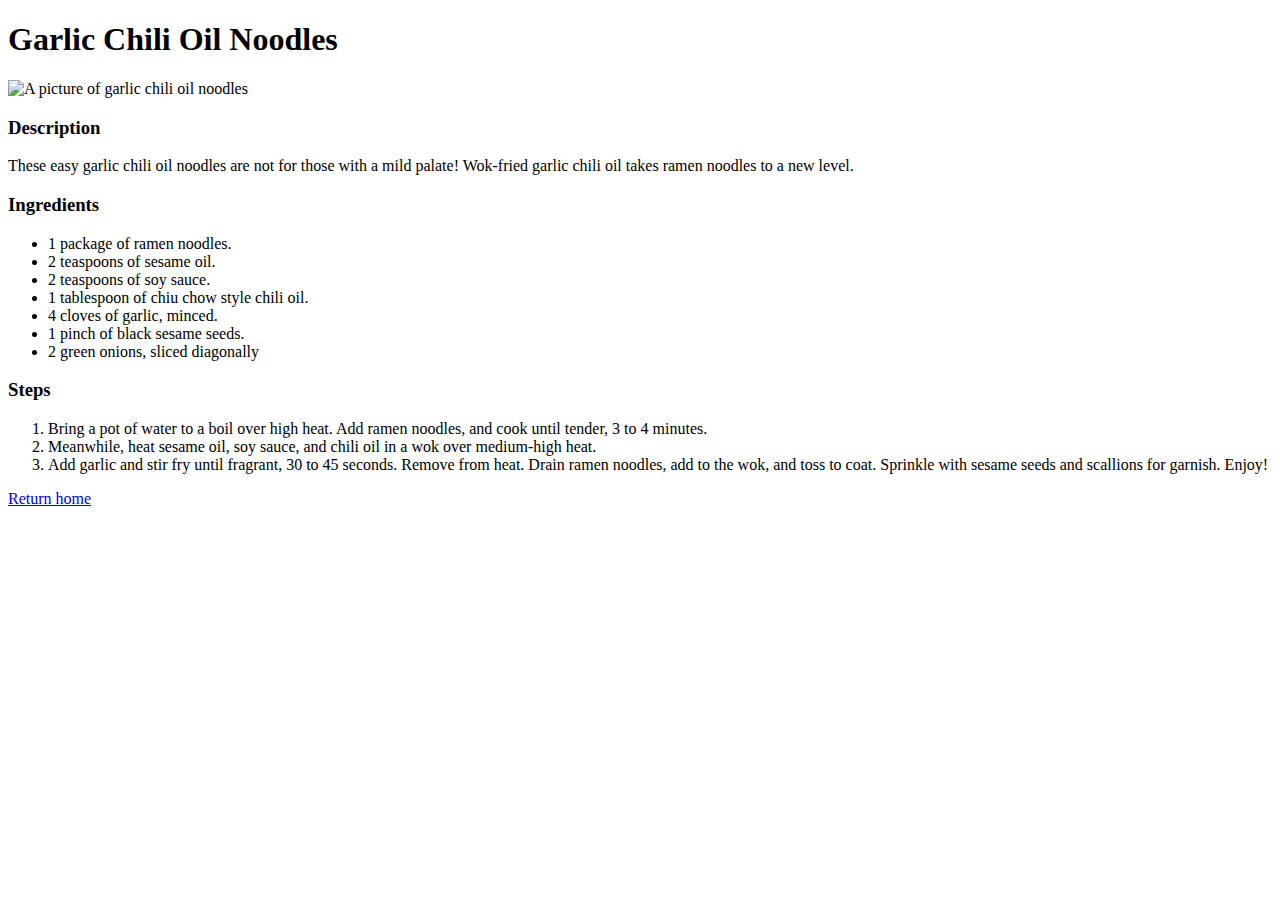
==== recipes/garlicchilinoodles.html @ 5fda2968 "Add return home link to recipe pages" ====
<!DOCTYPE html>
<html lang="en">
<head>
    <meta charset="UTF-8">
    <meta http-equiv="X-UA-Compatible" content="IE=edge">
    <meta name="viewport" content="width=device-width, initial-scale=1.0">
    <title>Garlic Chilli Oil Noodles</title>
</head>
<body>

    <h1>Garlic Chili Oil Noodles</h1>
    
    <img src="../img/garlicchillinoodles.jpg" alt="A picture of garlic chili oil noodles">

    <h3>Description</h3>

    <p>These easy garlic chili oil noodles are not for those with a mild palate! Wok-fried garlic chili oil takes ramen noodles to a new level.</p>

    <h3>Ingredients</h3>

    <ul>
        <li>1 package of ramen noodles.</li>
        <li>2 teaspoons of sesame oil.</li>
        <li>2 teaspoons of soy sauce.</li>
        <li>1 tablespoon of chiu chow style chili oil.</li>
        <li>4 cloves of garlic, minced.</li>
        <li>1 pinch of black sesame seeds.</li>
        <li>2 green onions, sliced diagonally</li>
    </ul>

    <h3>Steps</h3>

    <ol>
        <li>Bring a pot of water to a boil over high heat. Add ramen noodles, and cook until tender, 3 to 4 minutes.</li>

        <li>Meanwhile, heat sesame oil, soy sauce, and chili oil in a wok over medium-high heat.</li>

        <li>Add garlic and stir fry until fragrant, 30 to 45 seconds. Remove from heat. Drain ramen noodles, add to the wok, and toss to coat. Sprinkle with sesame seeds and scallions for garnish. Enjoy!</li>
    </ol>

    <a href="../index.html">Return home</a>





</body>
</html>
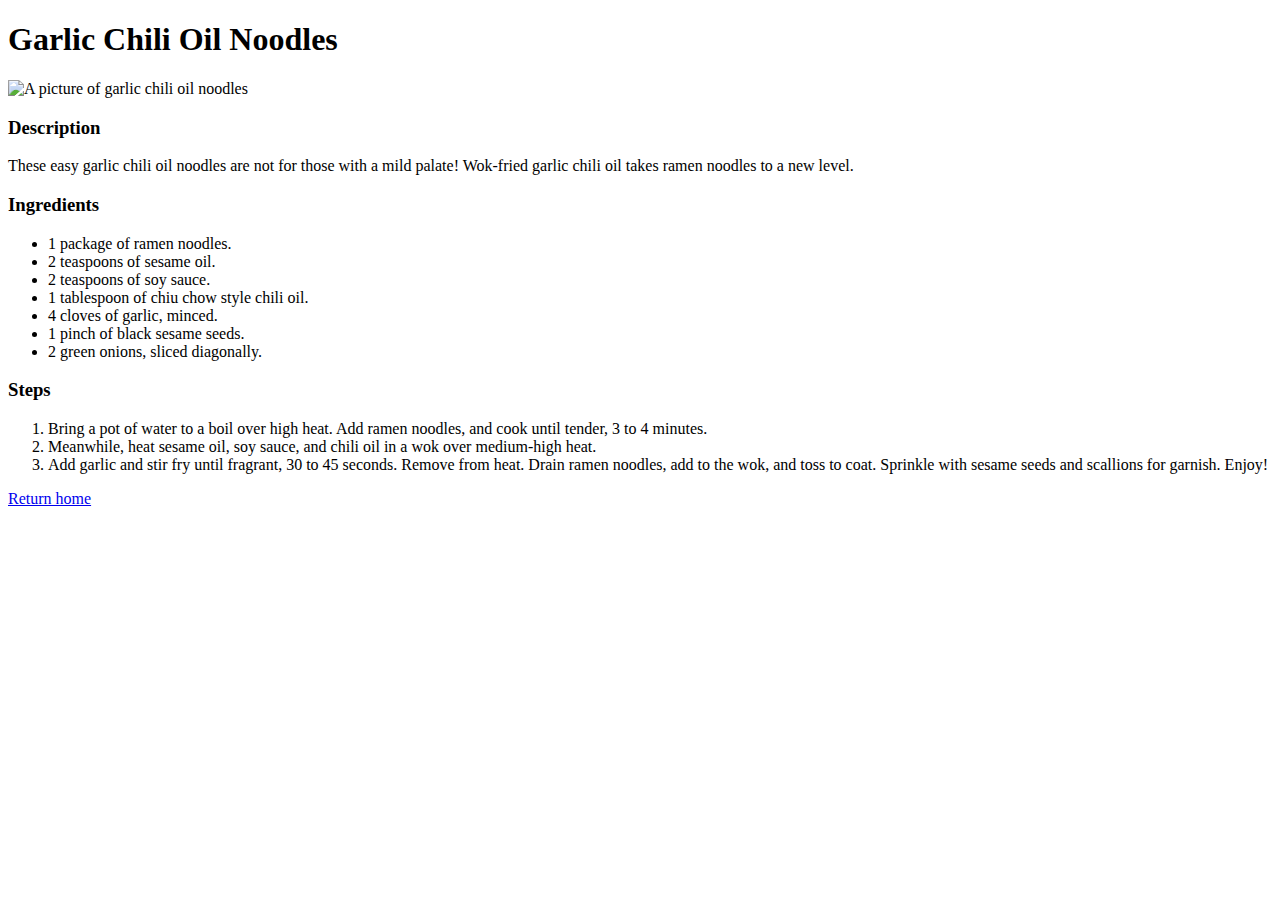
==== commit cf85bf5c: "Format recipe page titles" ====
--- a/recipes/garlicchilinoodles.html
+++ b/recipes/garlicchilinoodles.html
@@ -5,19 +5,28 @@
     <meta http-equiv="X-UA-Compatible" content="IE=edge">
     <meta name="viewport" content="width=device-width, initial-scale=1.0">
     <title>Garlic Chilli Oil Noodles</title>
+    <link rel="stylesheet" href="../style.css">
 </head>
 <body>
-
-    <h1>Garlic Chili Oil Noodles</h1>
+    <div class="title">
+        <h1>Garlic Chili Oil Noodles</h1>
+    </div>
     
     <img src="../img/garlicchillinoodles.jpg" alt="A picture of garlic chili oil noodles">
 
-    <h3>Description</h3>
+    <div class="subheading">
+        <h3>Description</h3>
+    </div>
 
-    <p>These easy garlic chili oil noodles are not for those with a mild palate! Wok-fried garlic chili oil takes ramen noodles to a new level.</p>
+    <div class="text">
+        <p>These easy garlic chili oil noodles are not for those with a mild palate! Wok-fried garlic chili oil takes ramen noodles to a new level.</p>
+    </div>
+    
+    <div class="subheading">    
+        <h3>Ingredients</h3>
+    </div>
 
-    <h3>Ingredients</h3>
-
+    <div class="text">
     <ul>
         <li>1 package of ramen noodles.</li>
         <li>2 teaspoons of sesame oil.</li>
@@ -25,11 +34,15 @@
         <li>1 tablespoon of chiu chow style chili oil.</li>
         <li>4 cloves of garlic, minced.</li>
         <li>1 pinch of black sesame seeds.</li>
-        <li>2 green onions, sliced diagonally</li>
+        <li>2 green onions, sliced diagonally.</li>
     </ul>
+    </div>
 
-    <h3>Steps</h3>
+    <div class="subheading">
+        <h3>Steps</h3>
+    </div>  
 
+    <div class="text">
     <ol>
         <li>Bring a pot of water to a boil over high heat. Add ramen noodles, and cook until tender, 3 to 4 minutes.</li>
 
@@ -37,6 +50,7 @@
 
         <li>Add garlic and stir fry until fragrant, 30 to 45 seconds. Remove from heat. Drain ramen noodles, add to the wok, and toss to coat. Sprinkle with sesame seeds and scallions for garnish. Enjoy!</li>
     </ol>
+    </div>
 
     <a href="../index.html">Return home</a>
 
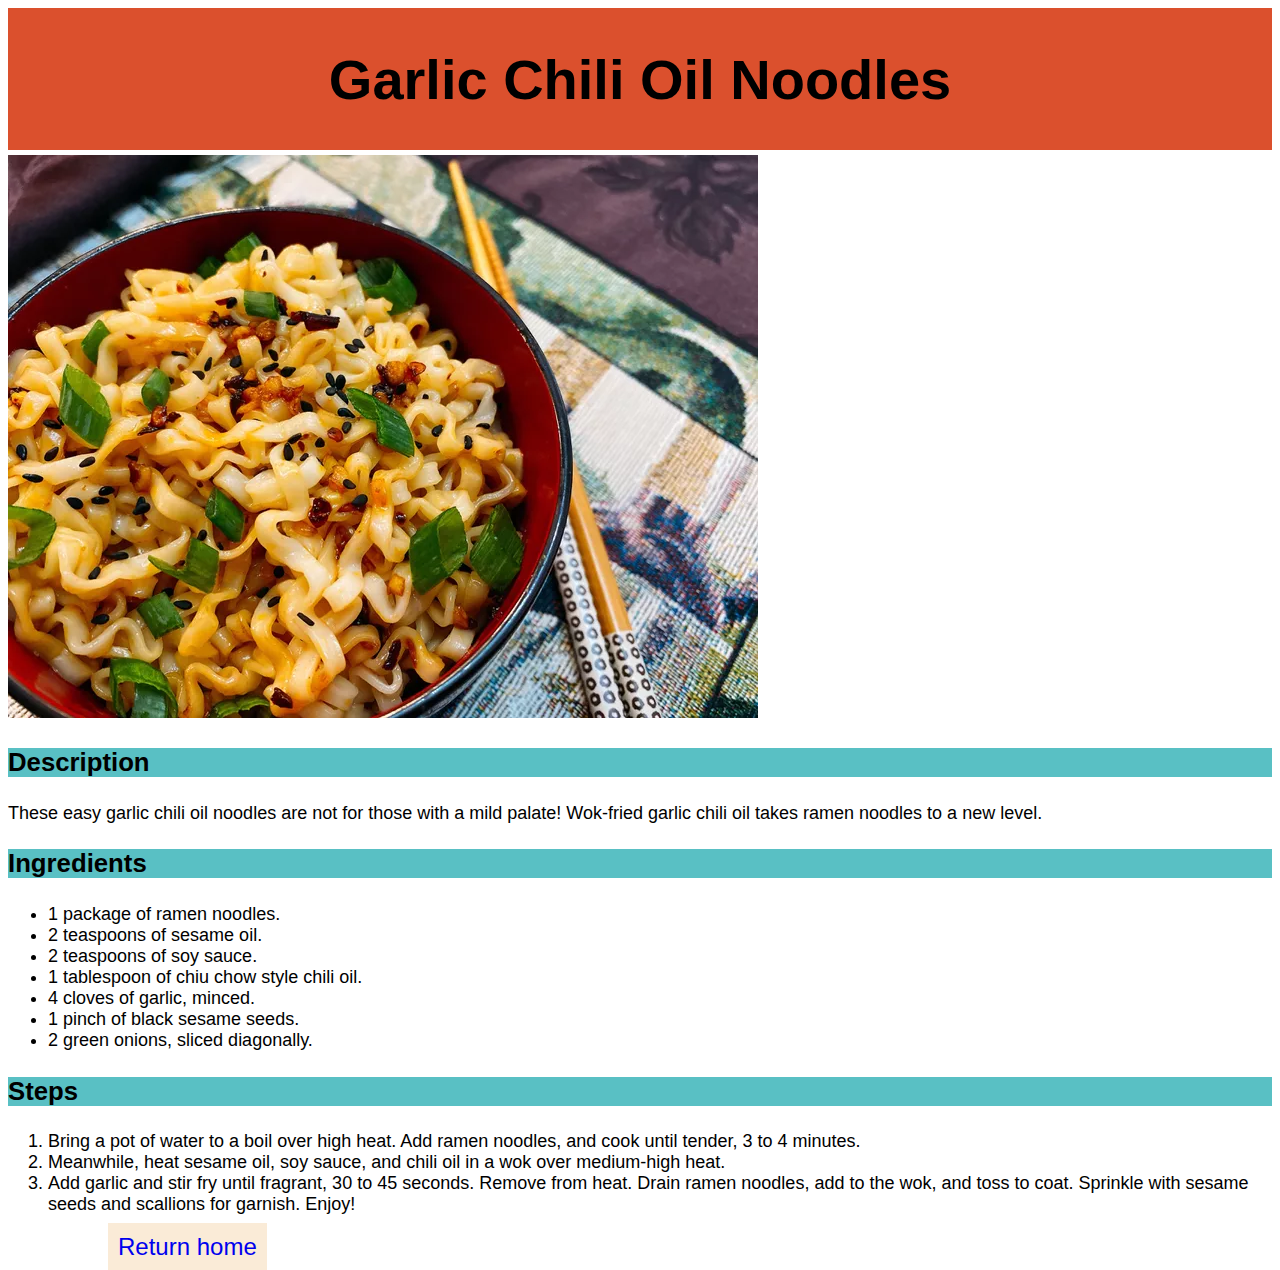
==== commit 60fa1781: "Change css for pages" ====
--- a/recipes/garlicchilinoodles.html
+++ b/recipes/garlicchilinoodles.html
@@ -52,8 +52,9 @@
     </ol>
     </div>
 
-    <a href="../index.html">Return home</a>
-
+    <div class="home">
+        <a href="../index.html">Return home</a>
+    </div>    
 
 
 
--- a/style.css
+++ b/style.css
@@ -0,0 +1,49 @@
+.title {
+    box-sizing: border;
+    font-family: Arial, Helvetica, sans-serif;
+    text-align: center;
+    font-size: 28px;
+    background-color: rgb(219, 80, 45);
+    margin-bottom: 5px;
+    padding: 1px;
+}
+
+.subheading {
+    font-family: Arial, Helvetica, sans-serif;
+    font-size: 22px;
+    background-color: rgb(89, 192, 196);
+}
+
+.main-list a {
+    text-decoration: none;
+    background-color: antiquewhite;
+    display: inline-flex;
+    padding: 1em;
+    font-family: Arial, Helvetica, sans-serif;
+    font-size: 24px;
+}
+
+.main-list a:hover {
+    text-decoration: none;
+    background-color: brown;
+}
+
+.text {
+    font-family: Arial, Helvetica, sans-serif;
+    font-size: 18px;
+}
+
+.home a {
+    padding: 10px;
+    background-color: antiquewhite;
+    font-family: Arial, Helvetica, sans-serif;
+    font-size: 24px;
+    text-decoration: none;
+    text-align: center;
+    margin: 100px;
+}
+
+.home a:hover {
+    background-color: brown;
+}
+
